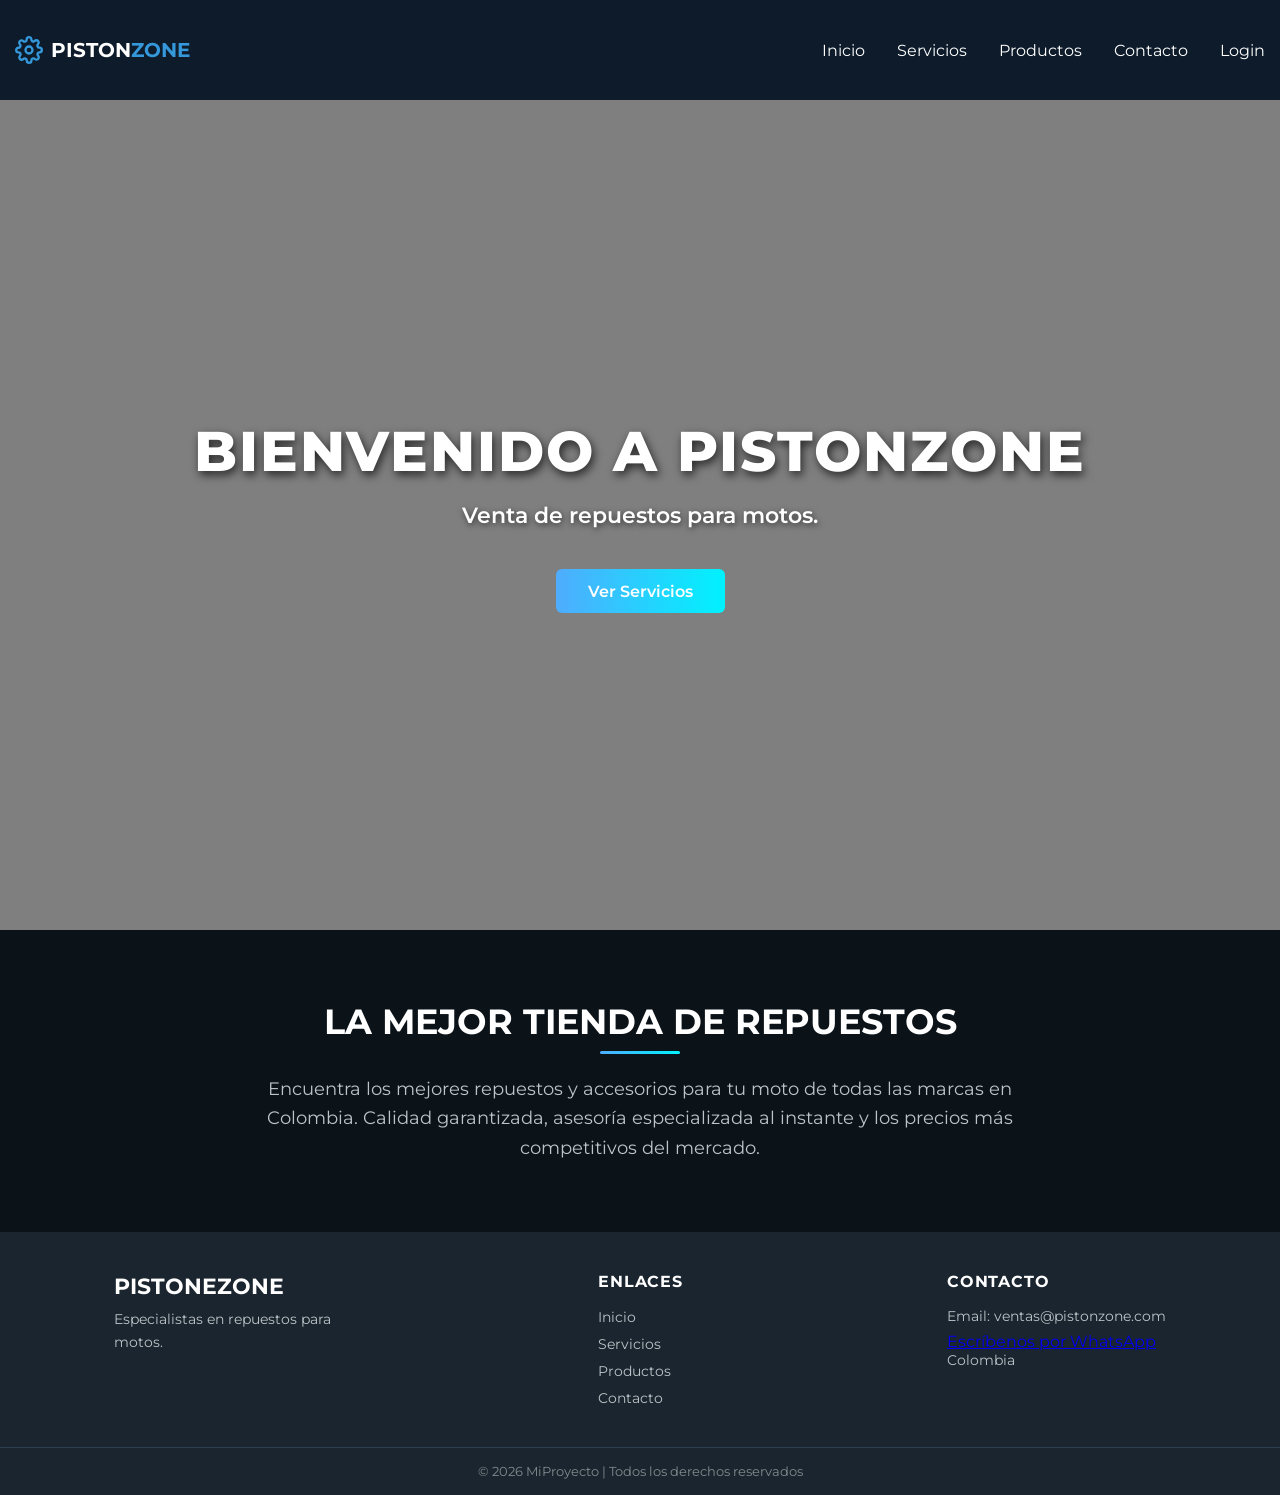
==== inmobiliaria/index.html @ 02ea5514 "Fix HTML formatting and structure in index.html" ====
<!DOCTYPE html>
<html lang="es">

<head>
    <meta charset="UTF-8">
    <title>Mi Proyecto</title>
    <meta name="viewport" content="width=device-width, initial-scale=1.0">

    <link rel="icon" href="assets/img/favicon.svg" type="image/svg+xml">
    <link rel="stylesheet" href="style.css">
</head>

<body>

    <!-- HEADER -->
    <header class="header">
        <nav class="navbar">


            <a href="index.html" class="logo" style="display: flex; align-items: center; gap: 8px;">
                <!-- Icono de un estilo tuerca/motor básico en SVG -->
                <svg width="28" height="28" viewBox="0 0 24 24" fill="none" stroke="#3498db" stroke-width="2" stroke-linecap="round" stroke-linejoin="round">
                    <circle cx="12" cy="12" r="3"></circle>
                    <path d="M19.4 15a1.65 1.65 0 0 0 .33 1.82l.06.06a2 2 0 0 1 0 2.83 2 2 0 0 1-2.83 0l-.06-.06a1.65 1.65 0 0 0-1.82-.33 1.65 1.65 0 0 0-1 1.51V21a2 2 0 0 1-2 2 2 2 0 0 1-2-2v-.09A1.65 1.65 0 0 0 9 19.4a1.65 1.65 0 0 0-1.82.33l-.06.06a2 2 0 0 1-2.83 0 2 2 0 0 1 0-2.83l.06-.06a1.65 1.65 0 0 0 .33-1.82 1.65 1.65 0 0 0-1.51-1H3a2 2 0 0 1-2-2 2 2 0 0 1 2-2h.09A1.65 1.65 0 0 0 4.6 9a1.65 1.65 0 0 0-.33-1.82l-.06-.06a2 2 0 0 1 0-2.83 2 2 0 0 1 2.83 0l.06.06a1.65 1.65 0 0 0 1.82.33H9a1.65 1.65 0 0 0 1-1.51V3a2 2 0 0 1 2-2 2 2 0 0 1 2 2v.09a1.65 1.65 0 0 0 1 1.51 1.65 1.65 0 0 0 1.82-.33l.06-.06a2 2 0 0 1 2.83 0 2 2 0 0 1 0 2.83l-.06.06a1.65 1.65 0 0 0-.33 1.82V9a1.65 1.65 0 0 0 1.51 1H21a2 2 0 0 1 2 2 2 2 0 0 1-2 2h-.09a1.65 1.65 0 0 0-1.51 1z"></path>
                </svg>
                <span>PISTON<span style="color: #3498db;">ZONE</span></span>
            </a>

            <ul class="nav-menu">

                <li class="nav-item">
                    <a href="index.html" class="nav-link">Inicio</a>
                </li>

                <li class="nav-item">
                    <a href="Servicios.html" class="nav-link">Servicios</a>
                </li>

                <li class="nav-item">
                    <a href="Productos.html" class="nav-link">Productos</a>
                </li>

                <li class="nav-item">
                    <a href="Contacto.html" class="nav-link">Contacto</a>
                </li>
                <li class="nav-item"><a href="login.html" class="nav-link">Login</a></li>

            </ul>

            <div class="hamburger">
                <span class="bar"></span>
                <span class="bar"></span>
                <span class="bar"></span>
            </div>

        </nav>
    </header>

    <!-- CONTENIDO PRINCIPAL -->
    <main class="main-content">

        <!-- HERO VIDEO -->
        <section class="hero-video">

            <video class="hero-video__bg" autoplay muted loop playsinline>
                <source src="inventario.mp4" type="video/mp4">
                Tu navegador no soporta video HTML5.
            </video>

            <div class="hero-video__overlay"></div>

            <div class="hero-video__content">
                <h1 class="hero-video__title">Bienvenido a PISTONZONE</h1>
                <p class="hero-video__subtitle">
                    Venta de repuestos para motos.
                </p>
                <a href="Servicios.html" class="hero-video__btn">
                    Ver Servicios
                </a>
            </div>

        </section>

        <!-- SECCIÓN DE BIENVENIDA -->
        <section class="bienvenida" style="padding: 70px 20px; background-color: #0b1319; text-align: center;">
            <div style="max-width: 800px; margin: 0 auto;">
                <h2 class="section-title" style="color: #ffffff; font-size: 2.2rem; text-transform: uppercase;">La mejor tienda de repuestos</h2>
                <div style="width: 80px; height: 3px; background: linear-gradient(to right, #4facfe, #00f2fe); margin: 0 auto 20px auto; border-radius: 5px;"></div>
                <p style="color: #bdc3c7; font-size: 1.15rem; line-height: 1.6;">Encuentra los mejores repuestos y accesorios para tu moto de todas las marcas en Colombia. Calidad garantizada, asesoría especializada al instante y los precios más competitivos del mercado.</p>
            </div>
        </section>

    </main>

    <!-- FOOTER -->
    <footer class="footer">

        <div class="footer-container">

            <div>
                <div class="footer-logo">PISTONEZONE</div>

                <p class="footer-desc">
                    Especialistas en repuestos para motos.
                </p>
            </div>

            <div class="footer-links">

                <h4 class="footer-title">Enlaces</h4>

                <ul>
                    <li><a href="index.html">Inicio</a></li>
                    <li><a href="Servicios.html">Servicios</a></li>
                    <li><a href="Productos.html">Productos</a></li>
                    <li><a href="Contacto.html">Contacto</a></li>
                
                </ul>

            </div>

            <div class="footer-contact">

                <h4 class="footer-title">Contacto</h4>

                <p>Email: ventas@pistonzone.com</p>
<a href="https://wa.me/573215879216?text=Hola,%20vi%20su%20p%C3%A1gina%20web%20y%20me%20interesa%20recibir%20informaci%C3%B3n%20sobre%20sus%20inmuebles." target="_blank">
    Escríbenos por WhatsApp
</a>
                <p>Colombia</p>

            </div>

        </div>

        <div class="footer-bottom">
            © 2026 MiProyecto | Todos los derechos reservados
        </div>

    </footer>

    <script src="script.js"></script>

</body>

</html>
---- inmobiliaria/style.css ----
@import url('https://fonts.googleapis.com/css2?family=Montserrat:wght@400;600;700;800&display=swap');

/* Reset básico para limpiar márgenes del navegador */
* {
    margin: 0;
    padding: 0;
    box-sizing: border-box;
}

/* Seccion Bienvenida */
.bienvenida {
    background-color: #000;
    color: #f1c40f;
    padding: 20px;
}

/* html y body al 100% de altura para que el footer pueda pegarse al fondo */
html,
body {
    height: 100%;
}

/* Convertimos body en un contenedor flex en columna
   Esto empuja el footer hacia abajo aunque haya poco contenido */
body {
    font-family: 'Montserrat', sans-serif;
    display: flex;
    flex-direction: column;
    min-height: 100vh; /* Ocupa al menos toda la pantalla */
}

/* ========================== */
/* NUEVO: main-content crece para ocupar el espacio disponible
   entre el header y el footer (necesario para el layout sticky-footer) */
/* ========================== */
.main-content {
    flex: 1; /* Empuja el footer al fondo siempre */
}


/* ================================================ */
/* Estilos del Header / Navbar                      */
/* ================================================ */

.header {
    background-color: #2c3e50;
    color: white;
    padding: 0 1.5rem;
}

.navbar {
    display: flex;
    justify-content: space-between;
    align-items: center;
    height: 70px;
}

.logo {
    font-size: 1.5rem;
    font-weight: bold;
    color: #fff;
    text-decoration: none;
}

.nav-menu {
    display: flex;
    list-style: none;
    gap: 2rem;
}

.nav-link {
    color: #fff;
    text-decoration: none;
    transition: 0.3s;
}

.nav-link:hover {
    color: #3498db;
}

/* Menú Hamburguesa (oculto por defecto en escritorio) */
.hamburger {
    display: none;
    cursor: pointer;
}

.bar {
    display: block;
    width: 25px;
    height: 3px;
    margin: 5px auto;
    background-color: white;
    transition: 0.3s;
}

/* Responsividad: Pantallas móviles */
@media (max-width: 768px) {
    .hamburger {
        display: block;
    }

    .nav-menu {
    position: fixed;
    left: -100%;
    top: 70px;
    flex-direction: column;
    background-color: #2c3e50;
    width: 100%;
    text-align: center;
    transition: 0.3s;
    z-index: 9999;
}

    .nav-menu.active {
        left: 0;
    }

    .nav-item {
        margin: 2.5rem 0;
    }
}


/* ================================================ */
/* Estilos del Footer                               */
/* ================================================ */

.footer {
    background-color: #1a252f;
    color: #bdc3c7;
    margin-top: auto; /* Empuja el footer al fondo cuando hay poco contenido */
}

.footer-container {
    display: flex;
    justify-content: space-between;
    align-items: flex-start;
    flex-wrap: wrap;
    gap: 2rem;
    max-width: 1100px;
    margin: 0 auto;
    padding: 2.5rem 1.5rem;
}

.footer-logo {
    font-size: 1.4rem;
    font-weight: bold;
    color: #fff;
}

.footer-desc {
    margin-top: 0.5rem;
    font-size: 0.9rem;
    line-height: 1.6;
    max-width: 220px;
}

.footer-title {
    color: #fff;
    font-size: 1rem;
    margin-bottom: 1rem;
    text-transform: uppercase;
    letter-spacing: 0.05em;
}

.footer-links ul {
    list-style: none;
    display: flex;
    flex-direction: column;
    gap: 0.5rem;
}

.footer-links a {
    color: #bdc3c7;
    text-decoration: none;
    font-size: 0.9rem;
    transition: color 0.3s;
}

.footer-links a:hover {
    color: #3498db;
}

.footer-contact p {
    font-size: 0.9rem;
    margin-bottom: 0.4rem;
}

.footer-bottom {
    border-top: 1px solid #2c3e50;
    text-align: center;
    padding: 1rem 1.5rem;
    font-size: 0.8rem;
    color: #7f8c8d;
}

/* Responsividad del footer en móvil */
@media (max-width: 768px) {
    .footer-container {
        flex-direction: column;
        align-items: center;
        text-align: center;
    }

    .footer-desc {
        max-width: 100%;
    }
}


/* ================================================ */
/* NUEVO: Estilos compartidos de secciones          */
/* Usados en Servicios, Portafolio, etc.            */
/* ================================================ */

/* Títulos de sección reutilizables */
.section-title {
    font-size: 2rem;
    color: #2c3e50;
    margin-bottom: 0.5rem;
    text-align: center;
}

/* Subtítulo debajo del título de sección */
.section-subtitle {
    font-size: 1rem;
    color: #7f8c8d;
    text-align: center;
    margin-bottom: 2.5rem;
}


/* ================================================ */
/* NUEVO: Estilos del Hero con Video (index.html)   */
/* ================================================ */

/* Sección hero que ocupa toda la pantalla */
.hero-video {
    position: relative;       /* Necesario para posicionar el overlay y el contenido encima del video */
    width: 100%;
    height: calc(100vh - 70px); /* Resta la altura del navbar para que no se solape */
    overflow: hidden;           /* Recorta el video si sobresale del contenedor */
    display: flex;
    align-items: center;
    justify-content: center;
}

/* Video de fondo: cubre todo el contenedor */
.hero-video__bg {
    position: absolute;   /* Se posiciona respecto al .hero-video */
    top: 0;
    left: 0;
    width: 100%;
    height: 100%;
    object-fit: cover;    /* Cubre el área sin deformar el video */
    z-index: 0;           /* Queda detrás del overlay y del contenido */
}

/* Capa semi-transparente sobre el video para oscurecerlo
   y mejorar la legibilidad del texto blanco */
.hero-video__overlay {
    position: absolute;
    top: 0;
    left: 0;
    width: 100%;
    height: 100%;
    background-color: rgba(0, 0, 0, 0.5); /* 50% de opacidad negra */
    z-index: 1;                            /* Encima del video, debajo del contenido */
}

/* Contenido de texto centrado sobre el video */
.hero-video__content {
    position: relative;
    z-index: 2;           /* Encima del overlay y del video */
    text-align: center;
    color: #fff;
    padding: 0 1.5rem;
}

/* Título principal del hero */
.hero-video__title {
    font-size: 3.5rem;
    font-weight: 800;
    margin-bottom: 1rem;
    text-transform: uppercase;
    letter-spacing: 2px;
    text-shadow: 2px 4px 10px rgba(0, 0, 0, 0.7); /* Sombra para mayor legibilidad */
}

/* Subtítulo del hero */
.hero-video__subtitle {
    font-size: 1.4rem;
    margin-bottom: 2.5rem;
    font-weight: 600;
    opacity: 1;
    text-shadow: 1px 2px 6px rgba(0, 0, 0, 0.6);
}

/* Botón de llamada a la acción (CTA) del hero */
.hero-video__btn {
    display: inline-block;
    padding: 0.8rem 2rem;
    background: linear-gradient(to right, #4facfe, #00f2fe);
    color: #fff;
    text-decoration: none;
    border-radius: 6px;
    font-size: 1rem;
    font-weight: 600;
    transition: transform 0.2s, opacity 0.3s;
    border: none;
}

/* Efecto hover del botón CTA */
.hero-video__btn:hover {
    opacity: 0.9;
    transform: scale(1.05); /* Sube ligeramente el botón */
}

/* Responsividad del hero en móvil */
@media (max-width: 768px) {
    .hero-video__title {
        font-size: 2rem;
    }
    .hero-video__subtitle {
        font-size: 1rem;
    }
}


.login-body {
font-family: Arial;
margin: 0;
background: linear-gradient(to right, #4facfe, #00f2fe);
}

/* NAV */
.header {
background: #0d1b2a;
padding: 15px;
}

.logo {
color: white;
font-size: 20px;
text-decoration: none;
}

/* CONTENEDOR */
.auth-container {
display: flex;
justify-content: center;
align-items: center;
height: 90vh;
}

/* CAJA */
.auth-forms {
background: white;
padding: 30px;
border-radius: 10px;
width: 300px;
box-shadow: 0 0 10px rgba(0,0,0,0.2);
}

/* TABS */
.auth-tabs {
display: flex;
justify-content: space-between;
margin-bottom: 20px;
}

.auth-tab {
flex: 1;
padding: 10px;
border: none;
cursor: pointer;
background: #ccc;
}

.auth-tab.active {
background: #4facfe;
color: white;
}

/* FORMULARIOS */
.auth-form {
display: none;
}

.auth-form.active {
display: block;
}

/* INPUTS */
.form-group {
margin-bottom: 15px;
}

input {
width: 100%;
padding: 8px;
}

/* BOTÓN */
.auth-submit {
width: 100%;
padding: 10px;
background: #4facfe;
border: none;
color: white;
cursor: pointer;
}

/* ================================================ */
/* ESTILOS DE SERVICIOS (MODERNO)                   */
/* ================================================ */
.services-container {
    display: flex;
    justify-content: center;
    gap: 30px;
    flex-wrap: wrap;
    max-width: 1100px;
    margin: 0 auto;
}

.service-card {
    background-color: #1a252f;
    border-radius: 12px;
    padding: 30px 20px;
    width: 320px;
    text-align: center;
    box-shadow: 0 4px 15px rgba(0, 0, 0, 0.4);
    transition: transform 0.4s ease, box-shadow 0.4s ease, border 0.4s ease;
    border: 1px solid #2c3e50;
}

.service-card:hover {
    transform: translateY(-8px);
    box-shadow: 0 15px 35px rgba(0, 242, 254, 0.15); /* Efecto de brillo acorde al portafolio */
    border: 1px solid #4facfe;
}

.service-icon {
    font-size: 3.5rem;
    margin-bottom: 20px;
    filter: drop-shadow(0 0 10px rgba(79, 172, 254, 0.5)); /* Leve brillo al emoji */
}

.service-title {
    color: #ffffff;
    font-size: 1.35rem;
    margin-bottom: 15px;
    font-weight: 600;
}

.service-desc {
    color: #bdc3c7;
    font-size: 0.95rem;
    line-height: 1.6;
}

/* ================================================ */
/* ESTILOS DE PORTAFOLIO DE PRODUCTOS (MODERNO)     */
/* ================================================ */
.portfolio-grid {
    display: grid;
    grid-template-columns: repeat(auto-fit, minmax(300px, 1fr));
    gap: 35px;
    max-width: 1200px;
    margin: 0 auto;
}

.product-card {
    background-color: #1a252f;
    border-radius: 12px;
    box-shadow: 0 4px 15px rgba(0, 0, 0, 0.4);
    transition: transform 0.4s ease, box-shadow 0.4s ease, border 0.4s ease;
    display: flex;
    flex-direction: column;
    border: 1px solid #2c3e50;
    position: relative; /* Necesario para ubicar los badges de "oferta" o "nuevo" */
}

.product-card:hover {
    transform: translateY(-8px);
    box-shadow: 0 15px 35px rgba(0, 242, 254, 0.15); /* Efecto de brillo de marca en hover */
    border: 1px solid #4facfe;
}

/* Contenedor estricto para que la imagen haga zoom sin regarse hacia afuera */
.img-container {
    width: 100%;
    height: 220px;
    overflow: hidden;
    border-radius: 12px 12px 0 0;
}

.product-img {
    width: 100%;
    height: 100%;
    object-fit: cover;
    background-color: #0d1b2a;
    transition: transform 0.5s ease;
}

/* Efecto super profesional de Zoom al hacer hover */
.product-card:hover .product-img {
    transform: scale(1.1); 
}

/* Etiquetas destacadas (Badges) */
.badge {
    position: absolute;
    top: 15px;
    right: 15px;
    background: #e74c3c;
    color: white;
    padding: 5px 12px;
    font-size: 0.8rem;
    font-weight: bold;
    border-radius: 20px;
    z-index: 10;
    box-shadow: 0 2px 10px rgba(231, 76, 60, 0.4);
}

.badge-new {
    background: #27ae60;
    box-shadow: 0 2px 10px rgba(39, 174, 96, 0.4);
}

.product-info {
    padding: 25px;
    display: flex;
    flex-direction: column;
    flex-grow: 1;
}

.product-brand {
    font-size: 0.8rem;
    color: #4facfe; /* Azul de tu marca */
    text-transform: uppercase;
    font-weight: bold;
    margin-bottom: 8px;
    letter-spacing: 1px;
}

.product-title {
    font-size: 1.25rem;
    color: #ffffff;
    margin-bottom: 15px;
    font-weight: 600;
    line-height: 1.4;
}

.product-price {
    font-size: 1.5rem;
    color: #f1c40f; /* Amarillo vibrante para que resalte en modo oscuro */
    font-weight: bold;
    margin-top: auto; 
    margin-bottom: 25px;
    display: flex;
    align-items: center;
    gap: 10px;
}

.old-price {
    font-size: 0.95rem;
    color: #7f8c8d;
    text-decoration: line-through;
    font-weight: normal;
}

.add-cart-btn {
    width: 100%;
    padding: 12px;
    background: linear-gradient(to right, #4facfe, #00f2fe);
    color: #fff;
    border: none;
    border-radius: 6px;
    font-size: 1rem;
    font-weight: bold;
    cursor: pointer;
    transition: opacity 0.3s ease, transform 0.2s ease;
}

.add-cart-btn:hover {
    opacity: 0.85;
    transform: scale(1.02); /* Boton sube ligeramente de tamaño al poner el raton */
}

/* ================================================ */
/* ESTILOS DE CONTACTO (MODERNO)                    */
/* ================================================ */
.contact-container {
    display: flex;
    justify-content: space-between;
    gap: 40px;
    max-width: 1000px;
    margin: 0 auto;
    flex-wrap: wrap; /* En pantallas pequeñas se apila uno bajo el otro */
}

.contact-info, .contact-form-container {
    background-color: #1a252f;
    border-radius: 12px;
    padding: 40px;
    box-shadow: 0 4px 15px rgba(0, 0, 0, 0.4);
    border: 1px solid #2c3e50;
    flex: 1; /* Ocupan 50% cada uno */
    min-width: 320px;
}

.contact-info h3, .contact-form-container h3 {
    color: #4facfe;
    font-size: 1.5rem;
    margin-bottom: 25px;
    text-transform: uppercase;
}

.contact-item {
    display: flex;
    align-items: center;
    gap: 15px;
    margin-bottom: 20px;
    color: #bdc3c7;
    font-size: 1.05rem;
}

.contact-item span {
    font-size: 1.8rem;
    color: #00f2fe;
}

.contact-form {
    display: flex;
    flex-direction: column;
    gap: 20px;
}

/* Campos de entrada específicos para la página de contacto (sin dañar login) */
.contact-form .form-group {
    margin: 0;
}

.contact-form input,
.contact-form textarea {
    width: 100%;
    padding: 15px;
    border-radius: 6px;
    border: 1px solid #34495e;
    background-color: #0d1b2a;
    color: white;
    font-size: 1rem;
    font-family: inherit;
    transition: border-color 0.3s ease, box-shadow 0.3s ease;
}

.contact-form input::placeholder,
.contact-form textarea::placeholder {
    color: #7f8c8d;
}

.contact-form input:focus,
.contact-form textarea:focus {
    outline: none;
    border-color: #4facfe;
    box-shadow: 0 0 8px rgba(79, 172, 254, 0.3);
}

.contact-form textarea {
    resize: vertical;
    min-height: 120px;
}
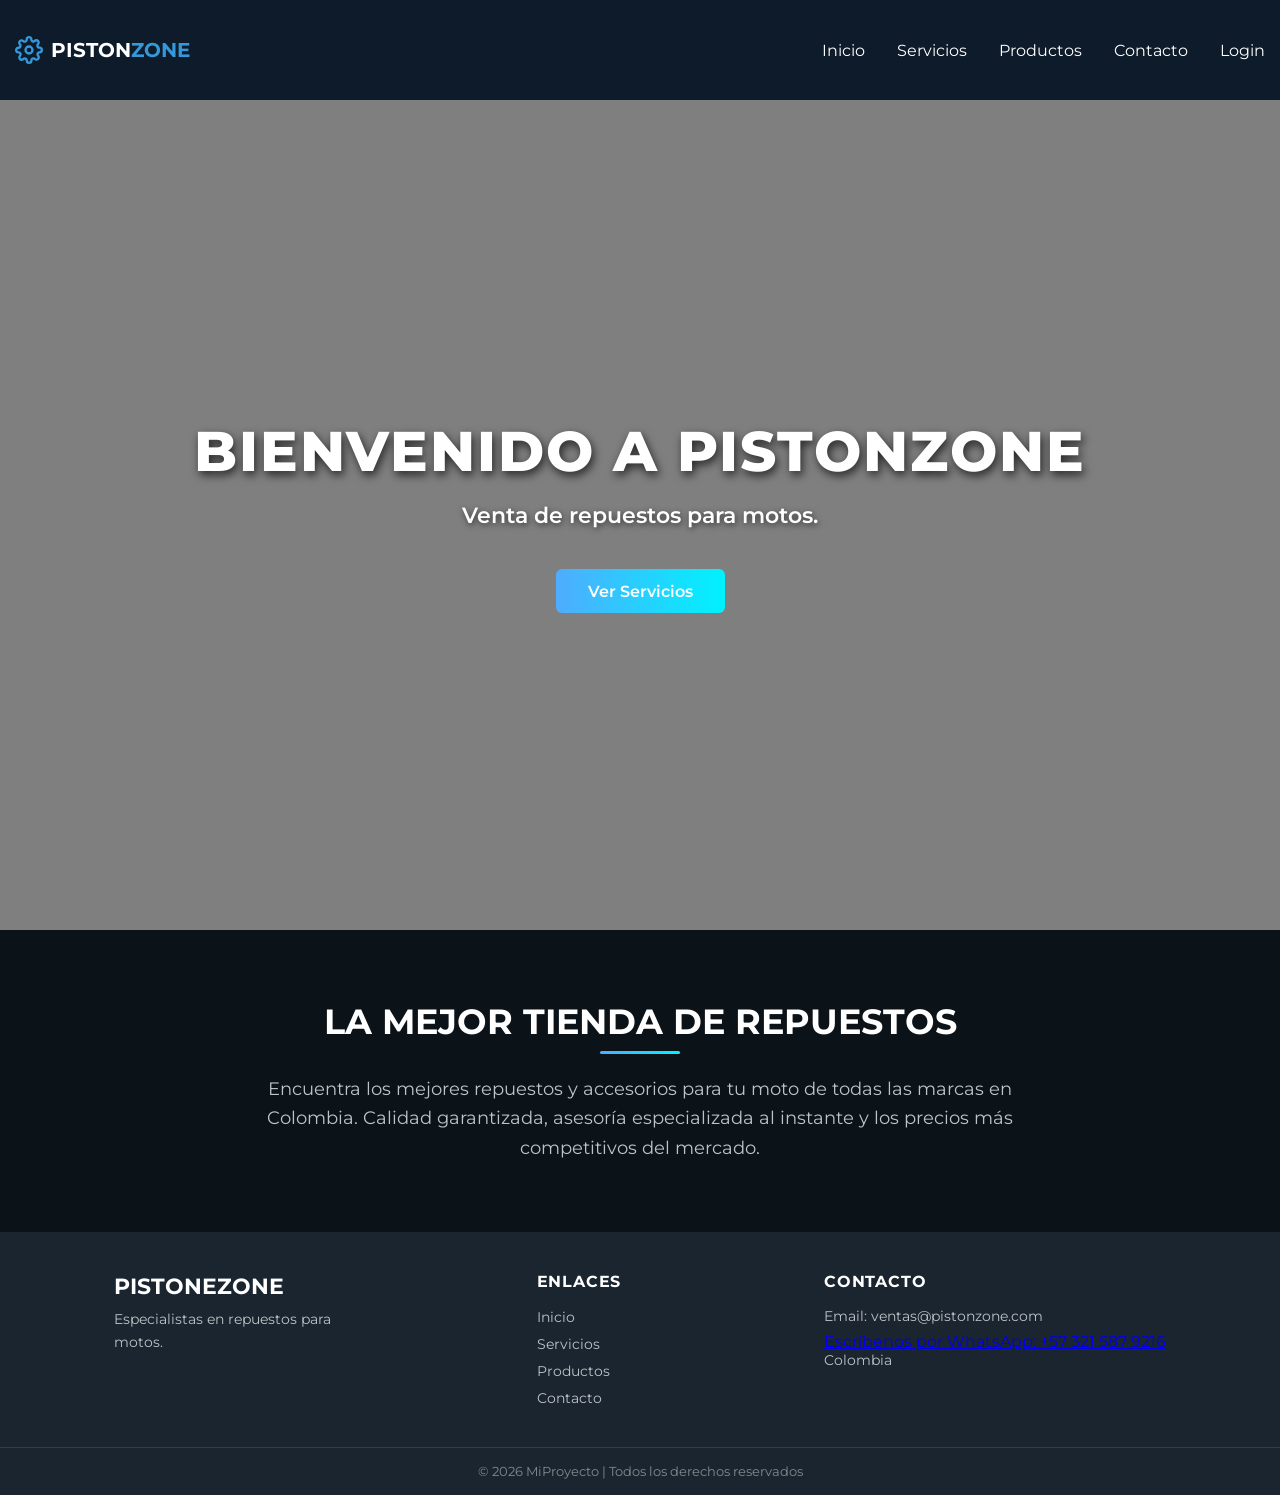
==== commit 23b61686: "Fix HTML formatting and structure" ====
--- a/inmobiliaria/index.html
+++ b/inmobiliaria/index.html
@@ -124,8 +124,8 @@
                 <h4 class="footer-title">Contacto</h4>
 
                 <p>Email: ventas@pistonzone.com</p>
-<a href="https://wa.me/573215879216?text=Hola,%20vi%20su%20p%C3%A1gina%20web%20y%20me%20interesa%20recibir%20informaci%C3%B3n%20sobre%20sus%20inmuebles." target="_blank">
-    Escríbenos por WhatsApp
+<a href="https://wa.me/573215879216?text=HOLA%2C%20quiero%20mas%20informacion%20sobre%20PistoneZone" target="_blank">
+    Escríbenos por WhatsApp: +57 321 587 9216
 </a>
                 <p>Colombia</p>
 
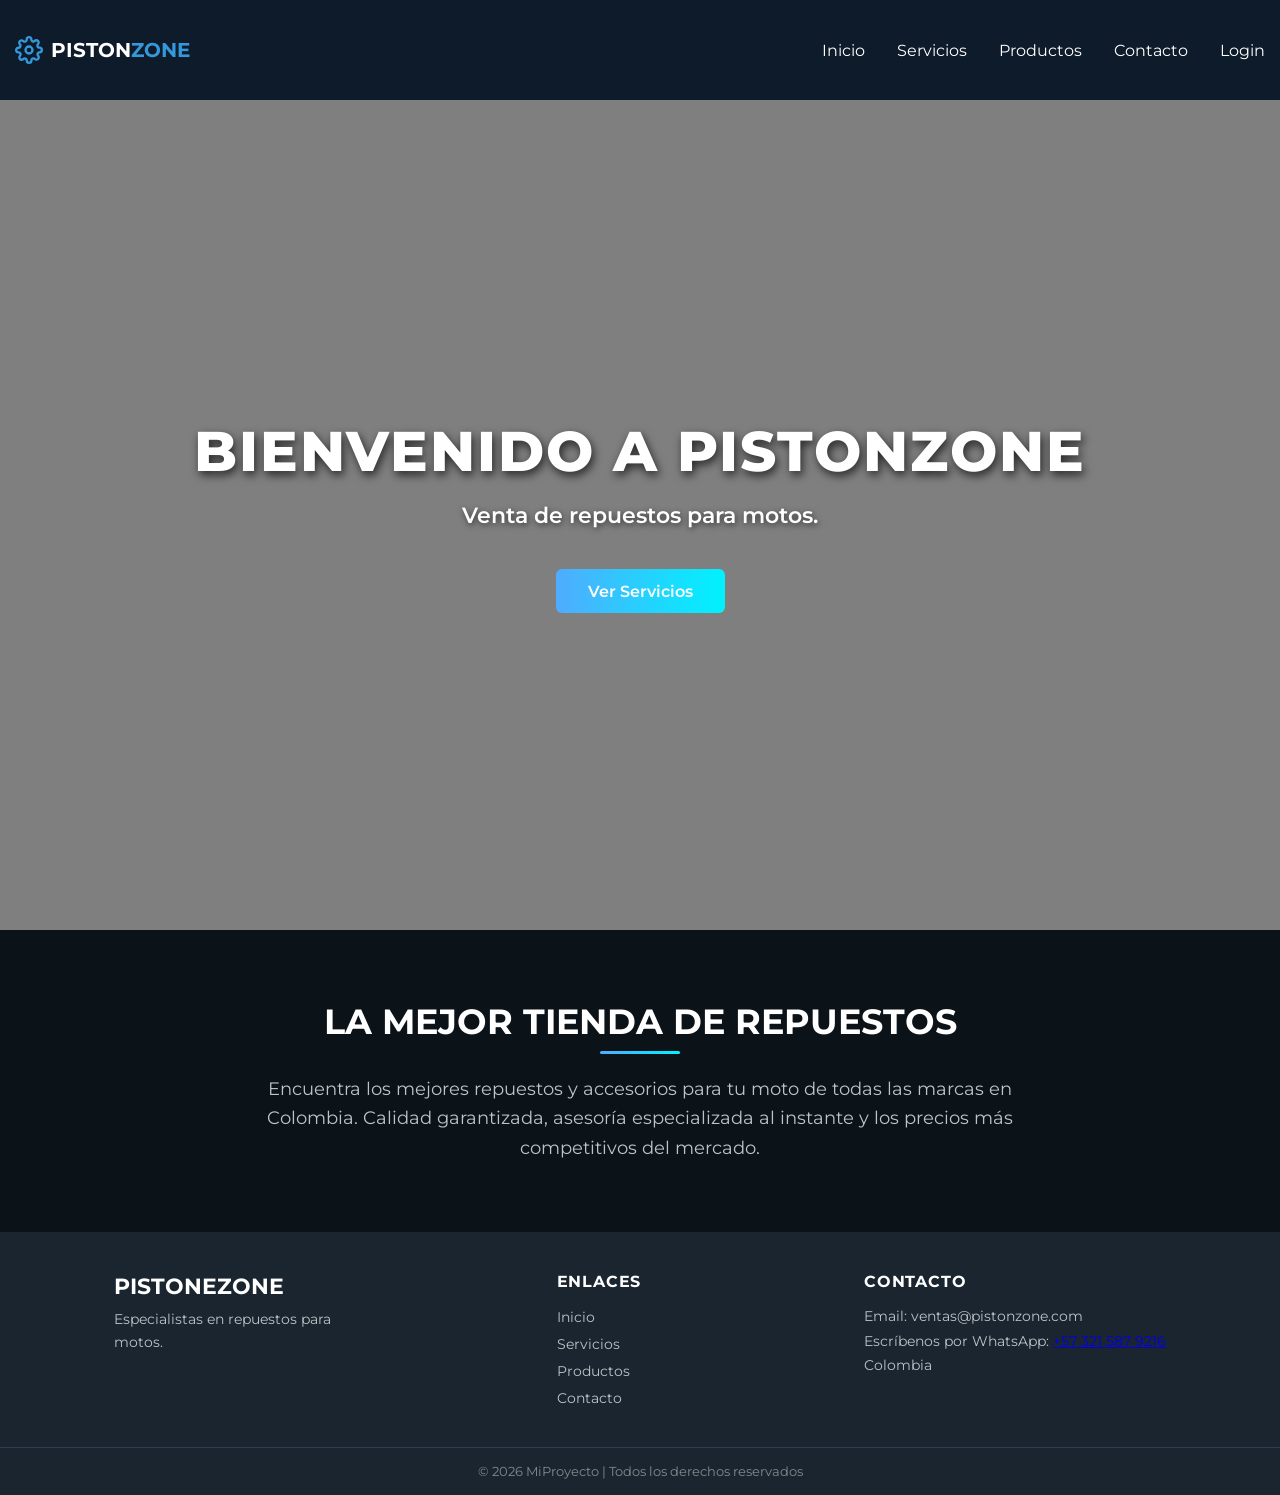
==== commit 689999b8: "Fix HTML formatting and update footer contact info" ====
--- a/inmobiliaria/index.html
+++ b/inmobiliaria/index.html
@@ -124,9 +124,12 @@
                 <h4 class="footer-title">Contacto</h4>
 
                 <p>Email: ventas@pistonzone.com</p>
-<a href="https://wa.me/573215879216?text=HOLA%2C%20quiero%20mas%20informacion%20sobre%20PistoneZone" target="_blank">
-    Escríbenos por WhatsApp: +57 321 587 9216
-</a>
+<p>
+    Escríbenos por WhatsApp:
+    <a href="https://wa.me/573215879216?text=HOLA%2C%20quiero%20mas%20informacion%20sobre%20PistoneZone" target="_blank">
+        +57 321 587 9216
+    </a>
+</p>
                 <p>Colombia</p>
 
             </div>
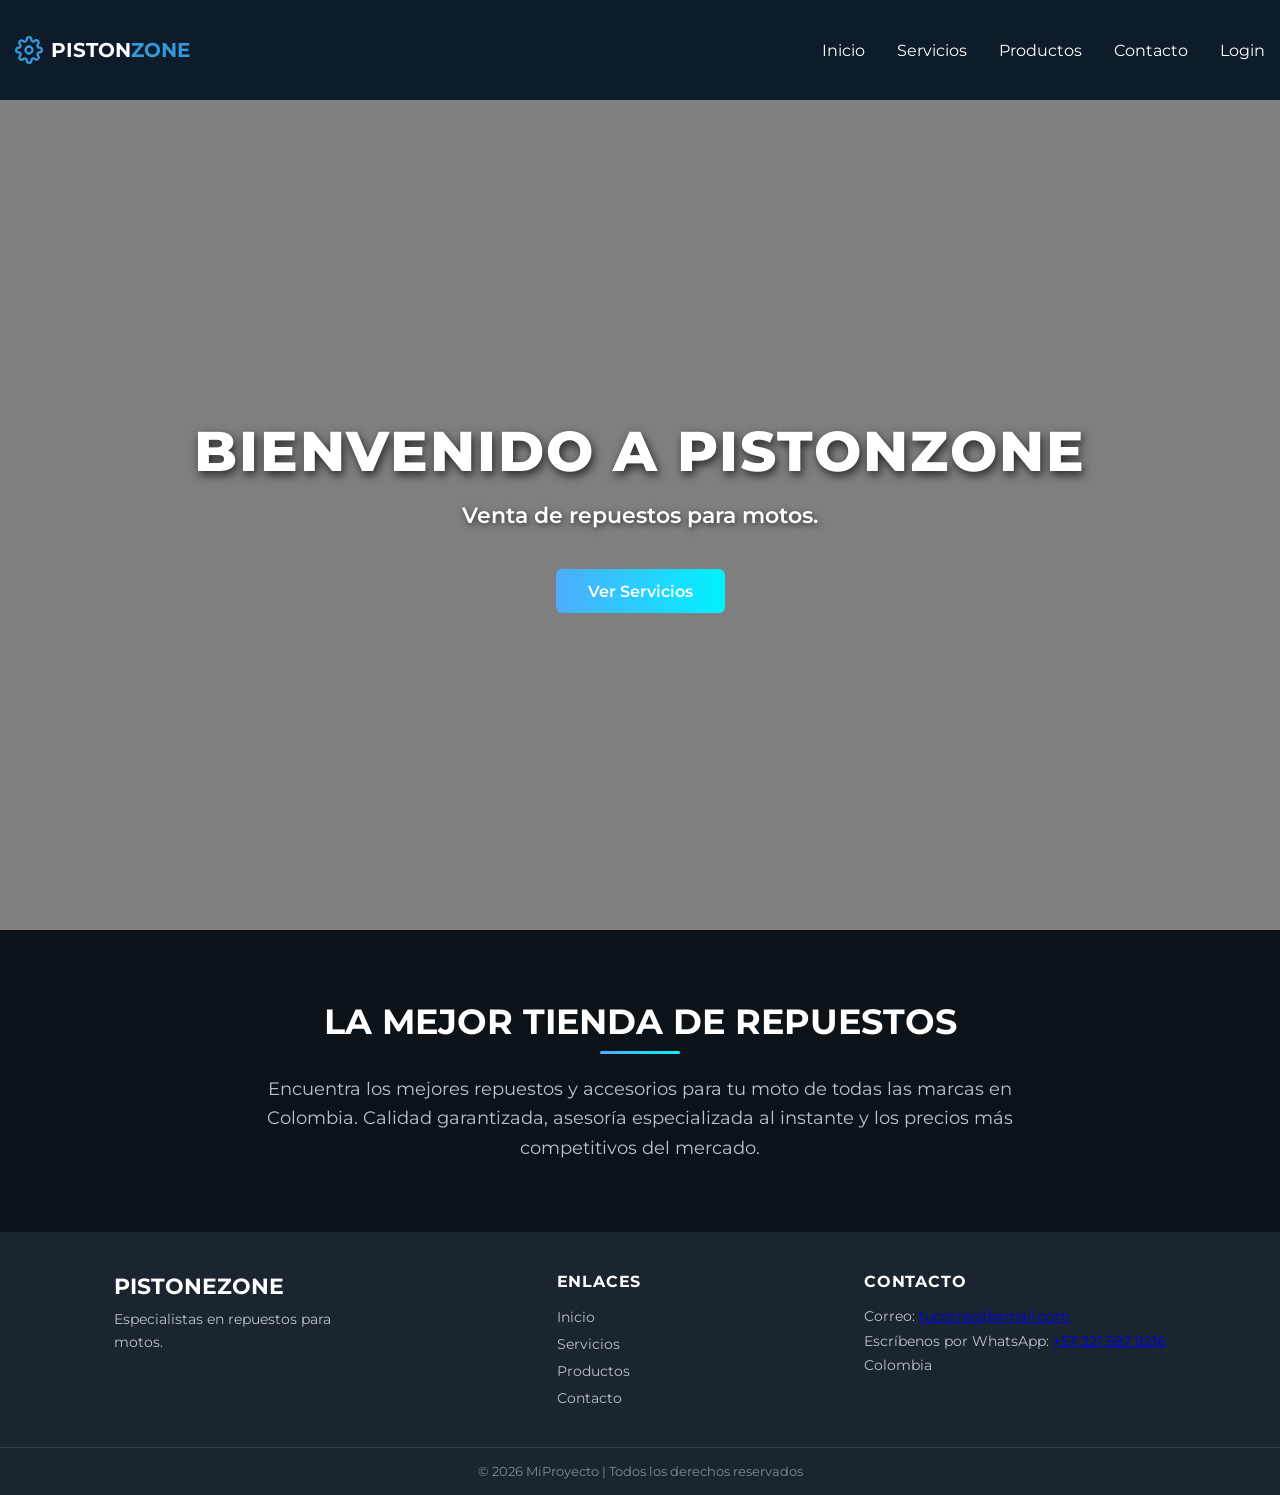
==== commit 443a6617: "Fix HTML formatting and structure" ====
--- a/inmobiliaria/index.html
+++ b/inmobiliaria/index.html
@@ -123,7 +123,12 @@
 
                 <h4 class="footer-title">Contacto</h4>
 
-                <p>Email: ventas@pistonzone.com</p>
+              <p>
+    Correo:
+    <a href="eliasmontoyag103@gmail.com?subject=Consulta sobre PistoneZone">
+        tucorreo@gmail.com
+    </a>
+</p>
 <p>
     Escríbenos por WhatsApp:
     <a href="https://wa.me/573215879216?text=HOLA%2C%20quiero%20mas%20informacion%20sobre%20PistoneZone" target="_blank">
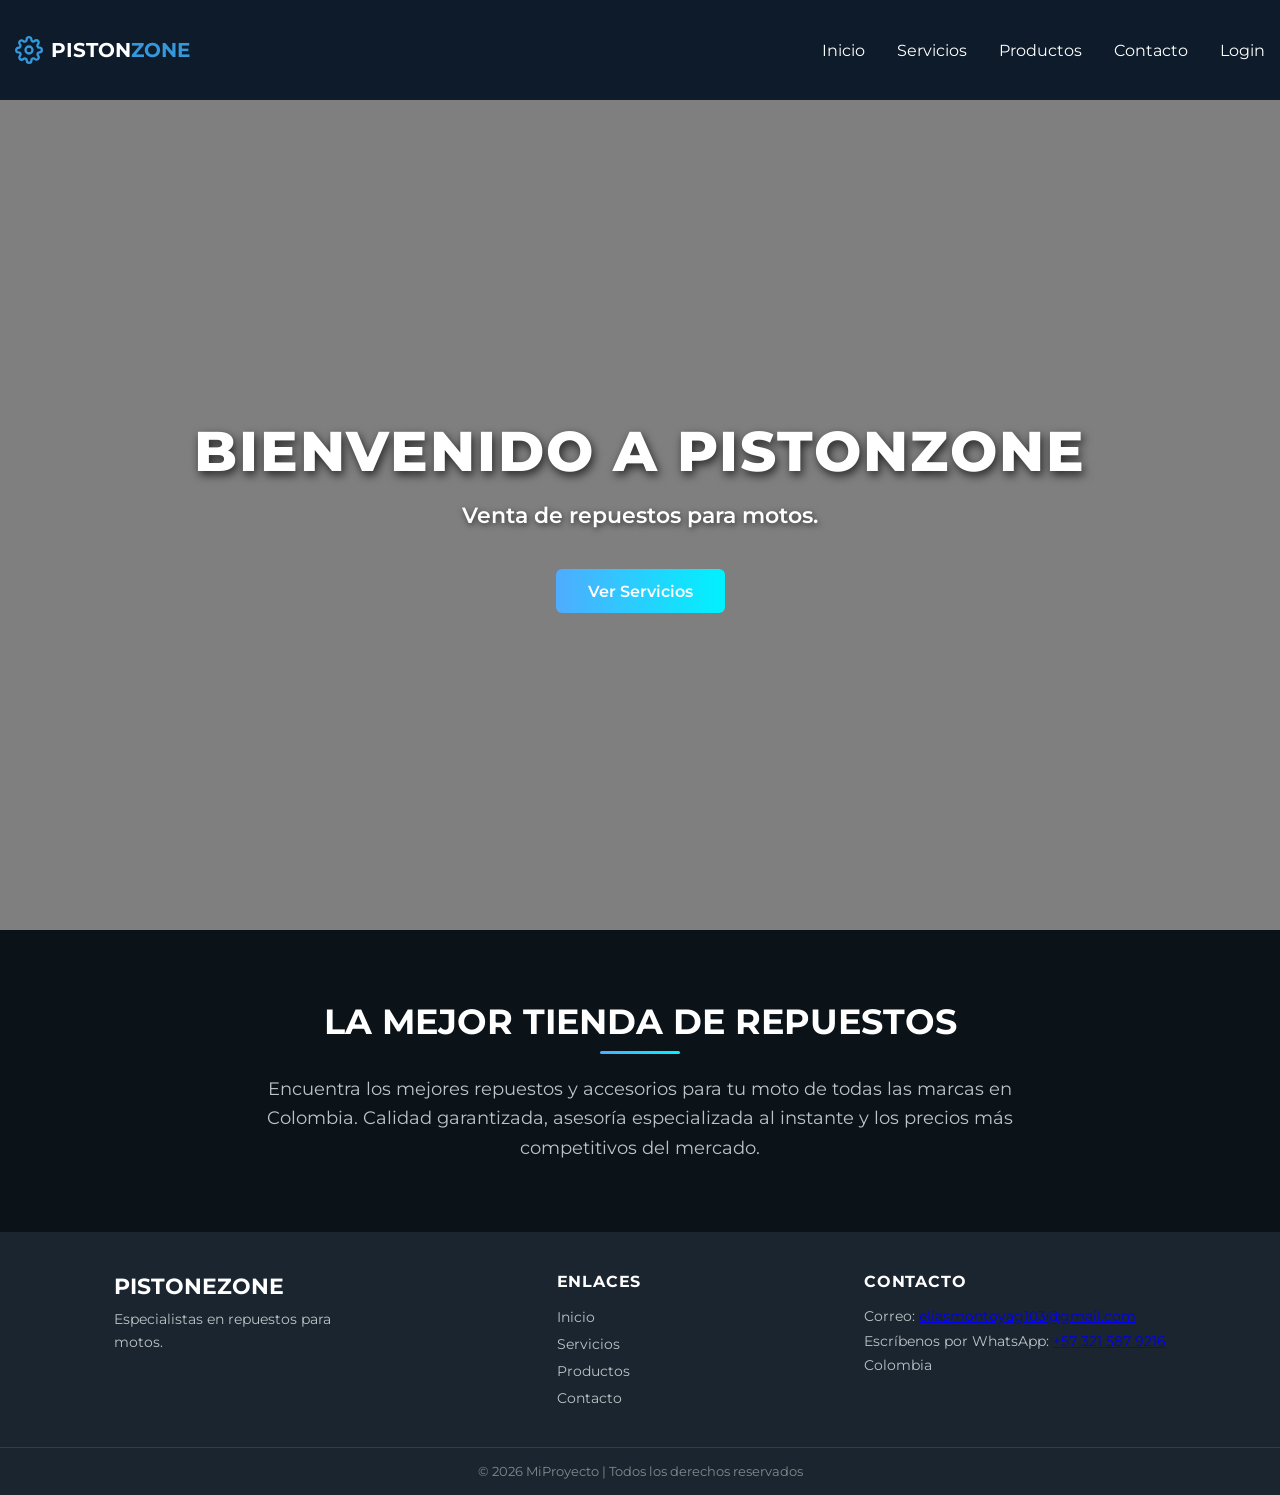
==== commit ccad0d2e: "Fix HTML formatting and structure" ====
--- a/inmobiliaria/index.html
+++ b/inmobiliaria/index.html
@@ -123,11 +123,12 @@
 
                 <h4 class="footer-title">Contacto</h4>
 
-              <p>
+             <p>
     Correo:
-    <a href="eliasmontoyag103@gmail.com?subject=Consulta sobre PistoneZone">
-        tucorreo@gmail.com
+    <a href="mailto:tucorreo@gmail.com?subject=Consulta%20sobre%20PistoneZone&body=Hola,%20quiero%20más%20información%20sobre%20PistoneZone.">
+        eliasmontoyag103@gmail.com
     </a>
+</p>
 </p>
 <p>
     Escríbenos por WhatsApp:
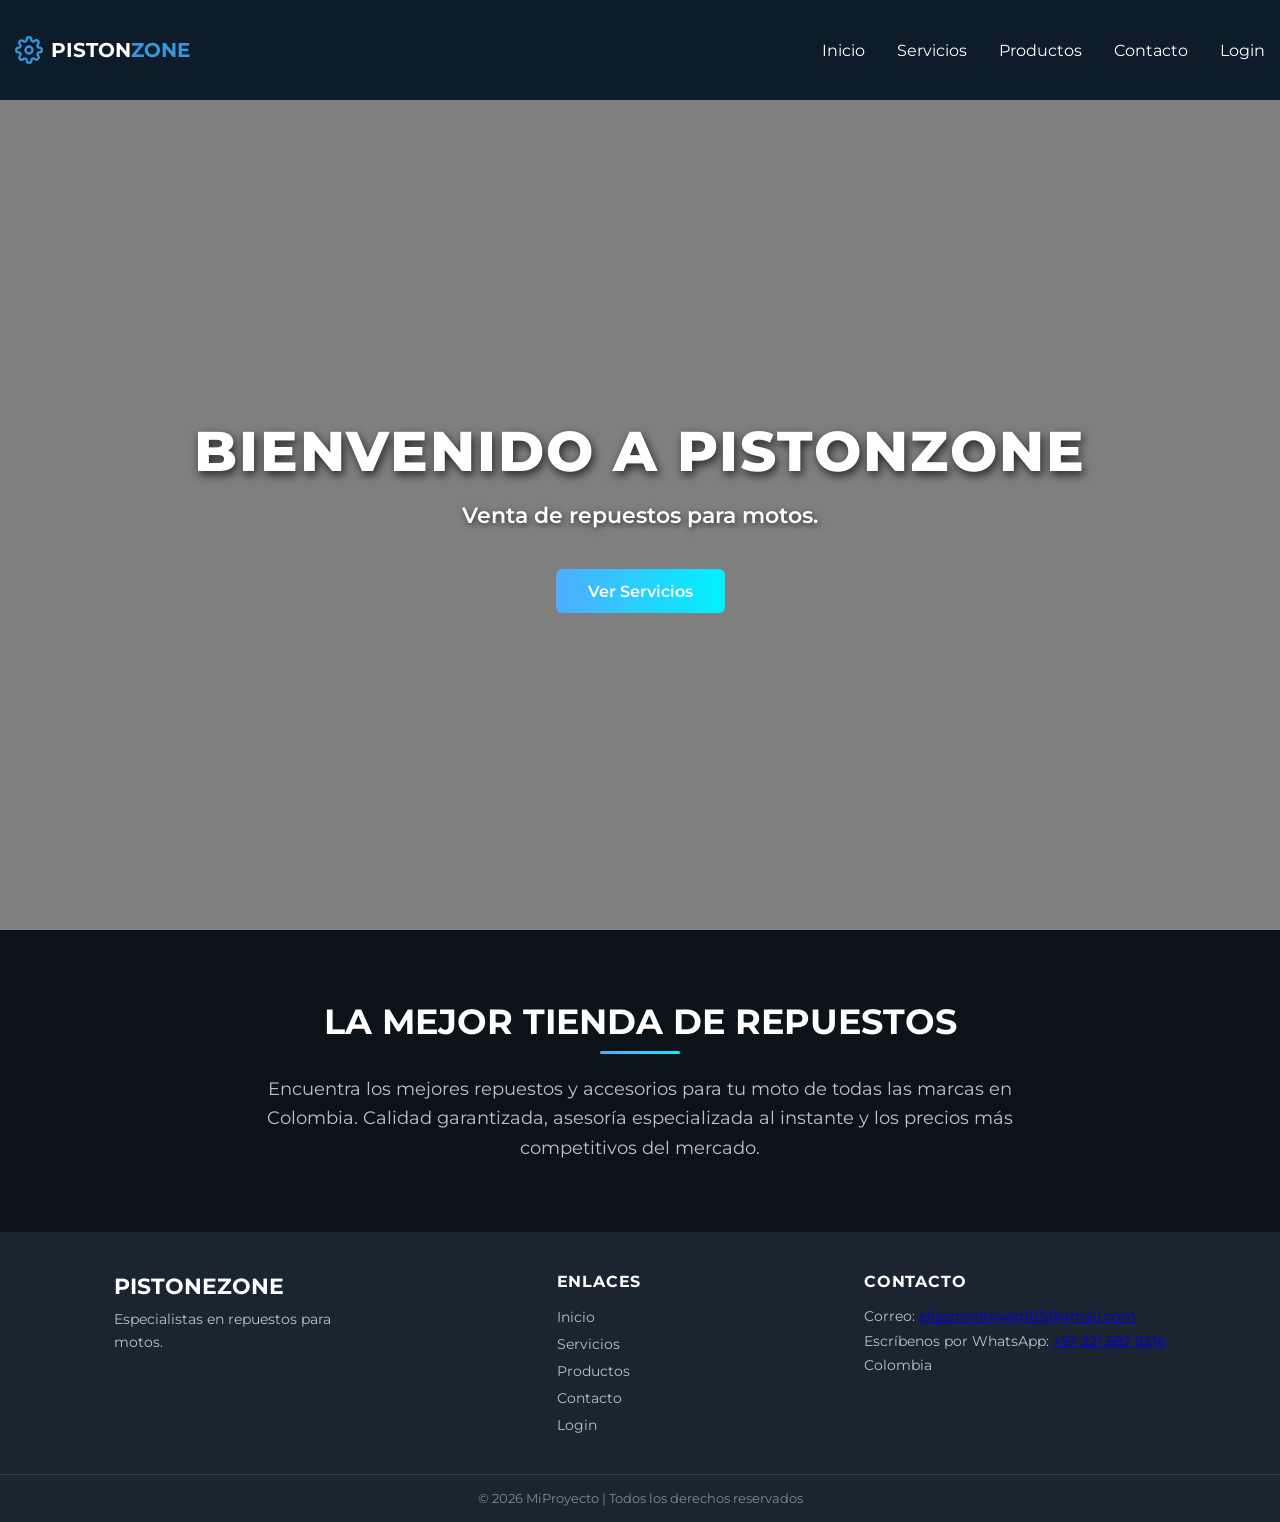
==== commit 5a218f3b: "Fix HTML structure and formatting issues" ====
--- a/inmobiliaria/index.html
+++ b/inmobiliaria/index.html
@@ -114,6 +114,7 @@
                     <li><a href="Servicios.html">Servicios</a></li>
                     <li><a href="Productos.html">Productos</a></li>
                     <li><a href="Contacto.html">Contacto</a></li>
+                     <li><a href="login.html">Login</a></li>
                 
                 </ul>
 
@@ -123,12 +124,11 @@
 
                 <h4 class="footer-title">Contacto</h4>
 
-             <p>
+            <p>
     Correo:
-    <a href="mailto:tucorreo@gmail.com?subject=Consulta%20sobre%20PistoneZone&body=Hola,%20quiero%20más%20información%20sobre%20PistoneZone.">
+    <a href="mailto:eliasmontoyag103@gmail.com?subject=Consulta%20sobre%20PistoneZone&body=Hola,%20quiero%20más%20información%20sobre%20PistoneZone.">
         eliasmontoyag103@gmail.com
     </a>
-</p>
 </p>
 <p>
     Escríbenos por WhatsApp:
